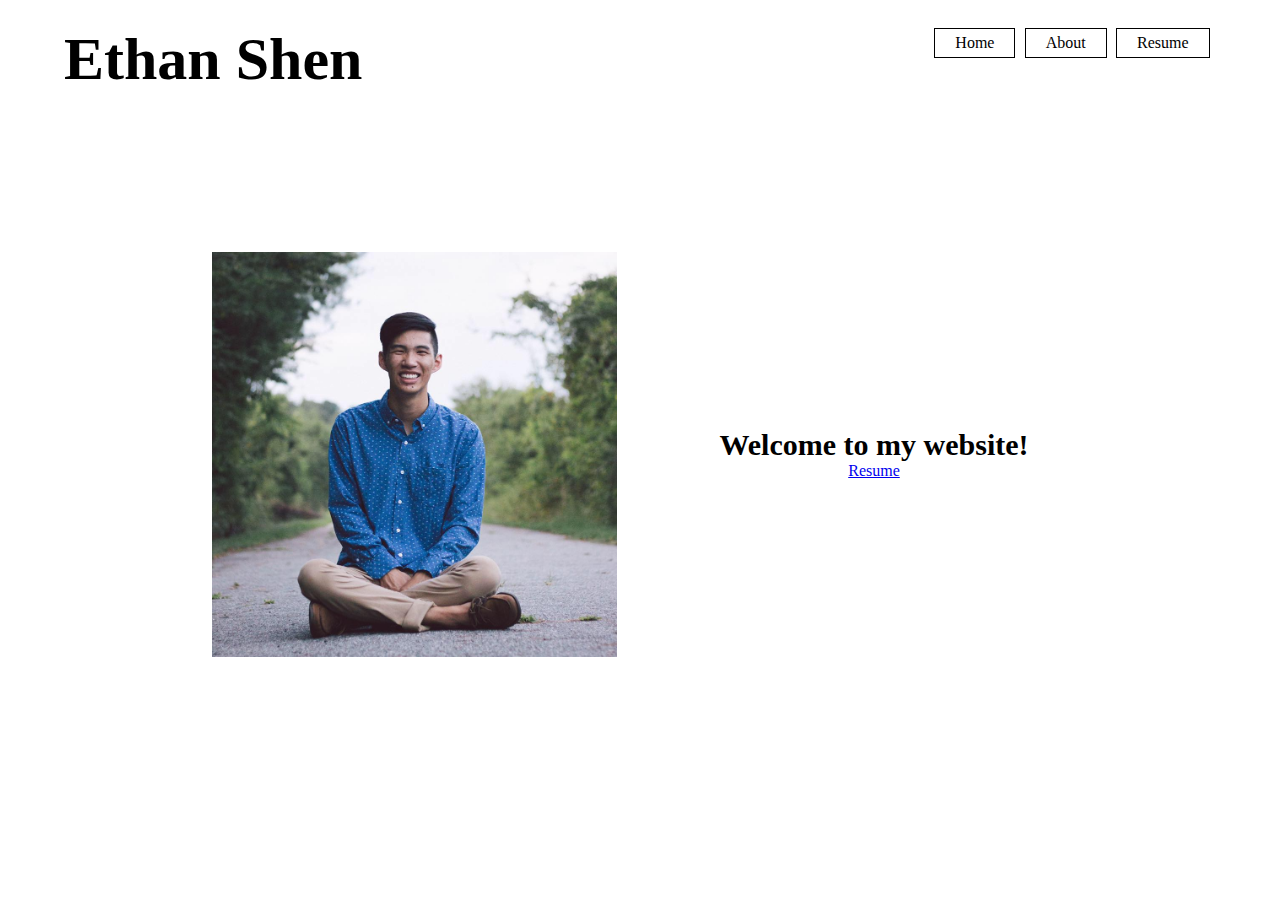
==== index.html @ ca03ebd3 "resume" ====
<!DOCTYPE html>
<html lang="en">

<head>
    <meta charset="UTF-8" />
    <meta name="viewport" content="width=device-width, intial-scale=1.0" />
    <meta http-equiv="X-UA-Compatible" content="ie-edge" />
    <link rel="stylesheet" href="./style.css" />
</head>

<body>
    <header>
        <div class="name">
            <h1>Ethan Shen</h1>
        </div>
        <nav>
            <u1 class="nav-links">
                <li class="nav-links"><a class="tabs" href="index.html">Home</a></li>
                <li class="nav-links"><a class="tabs" href="about.html">About</a></li>
                <li class="nav-links"><a class="tabs" href="ES Resume.pdf" target="_blank">Resume</a></li>
                <!-- <img src="/linkedin.png" alt="linkedin"> -->
            </u1>
        </nav>
    </header>

    <main>
        <section class="presentation">
            <div class="cover">
                <img src="18199308_1635089216522211_2241132279879699624_n-3.jpg" alt="me">
            </div>
            <div class="introduction">
                <h1>Welcome to my website!</h1>
                <a href="/Users/ethanshen/Documents/GitHub/ethann-shen.github.io/ES Resume.pdf/" target="_blank">Resume</a>

            </div>


        </section>

    </main>

</html>
---- style.css ----
* {
    margin: 0px;
    padding: 0px;
    box-sizing: border-box;
}

body {
    font-family: 'Arvo', serif;
}

header {
    width: 90%;
    margin: auto;
    display: flex;
    margin-top: 25px;
}

.name,
.nav-links {
    display: flex;
}

.name {
    flex: 3;
}

.name h1 {
    font-size: 60px;
}

nav {
    flex: 1;
    color: black;
}

.nav-links {
    justify-content: space-evenly;
    color: black;
}

.tabs {
    text-decoration: none;
    color: black;
    padding: 5px 20px;
    border: 1px solid black;
    margin: 3px;
}

.tabs:hover {
    color: #045a8d;
    transition: 0.5s ease;
}

.presentation {
    display: flex;
    width: 70%;
    min-height: 80vh;
    align-items: center;
    margin-left: auto;
    margin-right: auto;
}

.cover {
    flex: 1;
    margin: 20px;
    height: 45vh;
}

.cover img {
    height: 100%;
}

.introduction {
    flex: 1;
    text-align: center;
}

.introduction h1 {
    font-size: 30px;
}

.introduction p {
    margin-top: 5px;
    font-size: 16px;
}

.introduction p a:link,
.introduction p a:visited {
    text-decoration: none;
    color: #0570b0;
}

.introduction p a:hover {
    color: #045a8d;
    font-weight: 600;
}

@media screen and (max-width:1024px) {
    .presentation {
        flex-direction: column;
    }
    .introduction {
        text-align: center;
        margin: auto;
        margin-top: -250px;
    }
    .cover img {
        height: 80%
    }
}

@media screen and (max-width:800px) {
    .presentation {
        flex-direction: column;
    }
    .introduction {
        text-align: center;
        margin: auto;
        margin-top: -270px;
    }
    .cover img {
        height: 75%
    }
}

@media screen and (max-width:600px) {
    .presentation {
        flex-direction: column;
    }
    .introduction {
        text-align: center;
        margin: auto;
        margin-top: -270px;
    }
    .cover img {
        height: 70%
    }
}
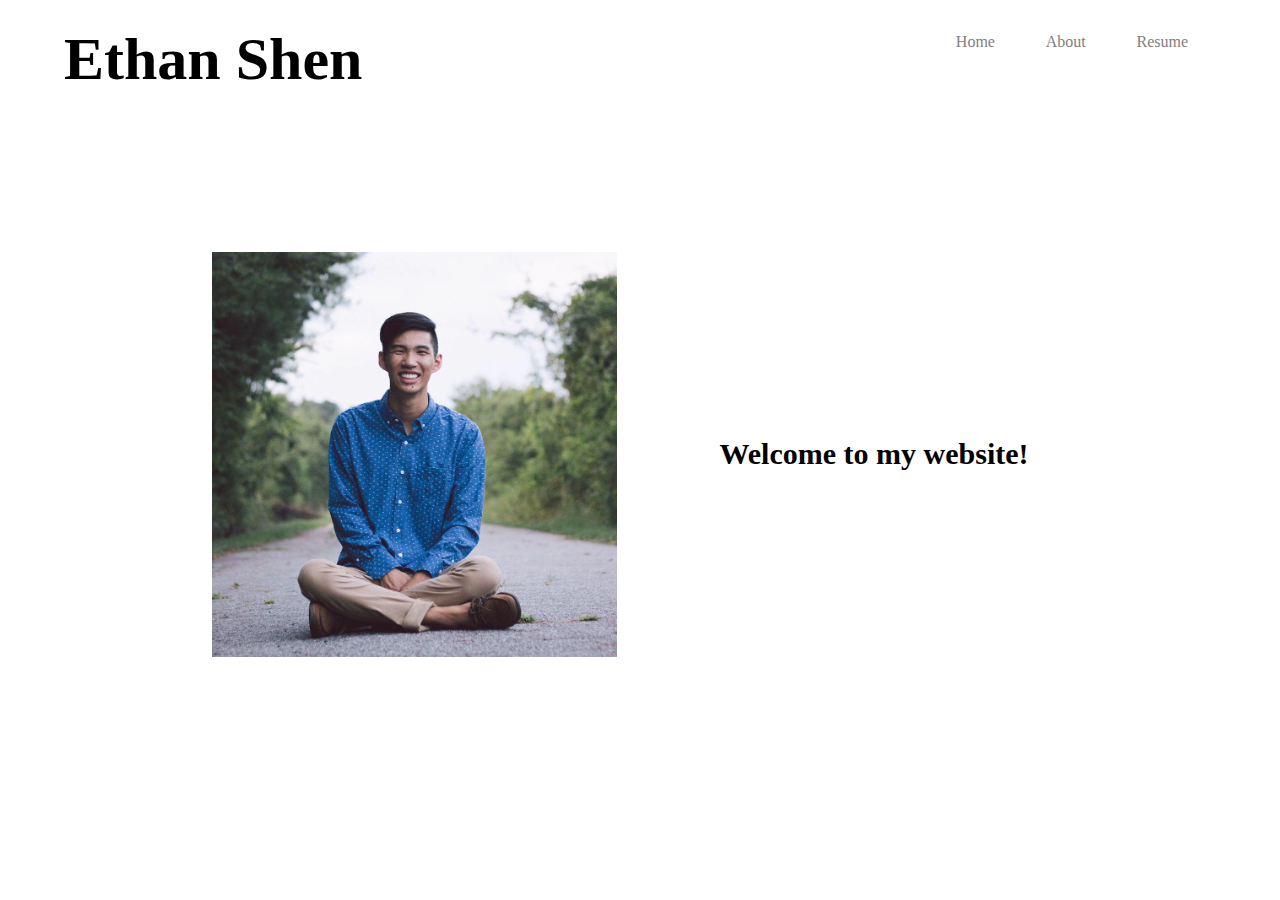
==== commit e1f35995: "rearrange" ====
--- a/index.html
+++ b/index.html
@@ -15,28 +15,26 @@
         </div>
         <nav>
             <u1 class="nav-links">
-                <li class="nav-links"><a class="tabs" href="index.html">Home</a></li>
-                <li class="nav-links"><a class="tabs" href="about.html">About</a></li>
-                <li class="nav-links"><a class="tabs" href="ES Resume.pdf" target="_blank">Resume</a></li>
-                <!-- <img src="/linkedin.png" alt="linkedin"> -->
+                <li class="nav-links"><a class="tabs" href="index.html ">Home</a></li>
+                <li class="nav-links"><a class="tabs" href="about.html ">About</a></li>
+                <li class="nav-links"><a class="tabs" href="#">Resume</a></li>
+                <!-- <img src="/linkedin.png " alt="linkedin "> -->
             </u1>
         </nav>
     </header>
 
     <main>
-        <section class="presentation">
-            <div class="cover">
-                <img src="18199308_1635089216522211_2241132279879699624_n-3.jpg" alt="me">
+        <section class="presentation ">
+            <div class="cover ">
+                <img src="18199308_1635089216522211_2241132279879699624_n-3.jpg " alt="me ">
             </div>
-            <div class="introduction">
+            <div class="introduction ">
                 <h1>Welcome to my website!</h1>
-                <a href="/Users/ethanshen/Documents/GitHub/ethann-shen.github.io/ES Resume.pdf/" target="_blank">Resume</a>
-
             </div>
+        </section>
+    </main>
 
 
-        </section>
-
-    </main>
+</body>
 
 </html>--- a/style.css
+++ b/style.css
@@ -5,7 +5,7 @@
 }
 
 body {
-    font-family: 'Arvo', serif;
+    font-family: 'Manuale', serif;
 }
 
 header {
@@ -40,15 +40,17 @@
 
 .tabs {
     text-decoration: none;
-    color: black;
+    color: grey;
     padding: 5px 20px;
-    border: 1px solid black;
     margin: 3px;
 }
 
 .tabs:hover {
-    color: #045a8d;
-    transition: 0.5s ease;
+    color: black;
+}
+
+li.selected {
+    color: red;
 }
 
 .presentation {
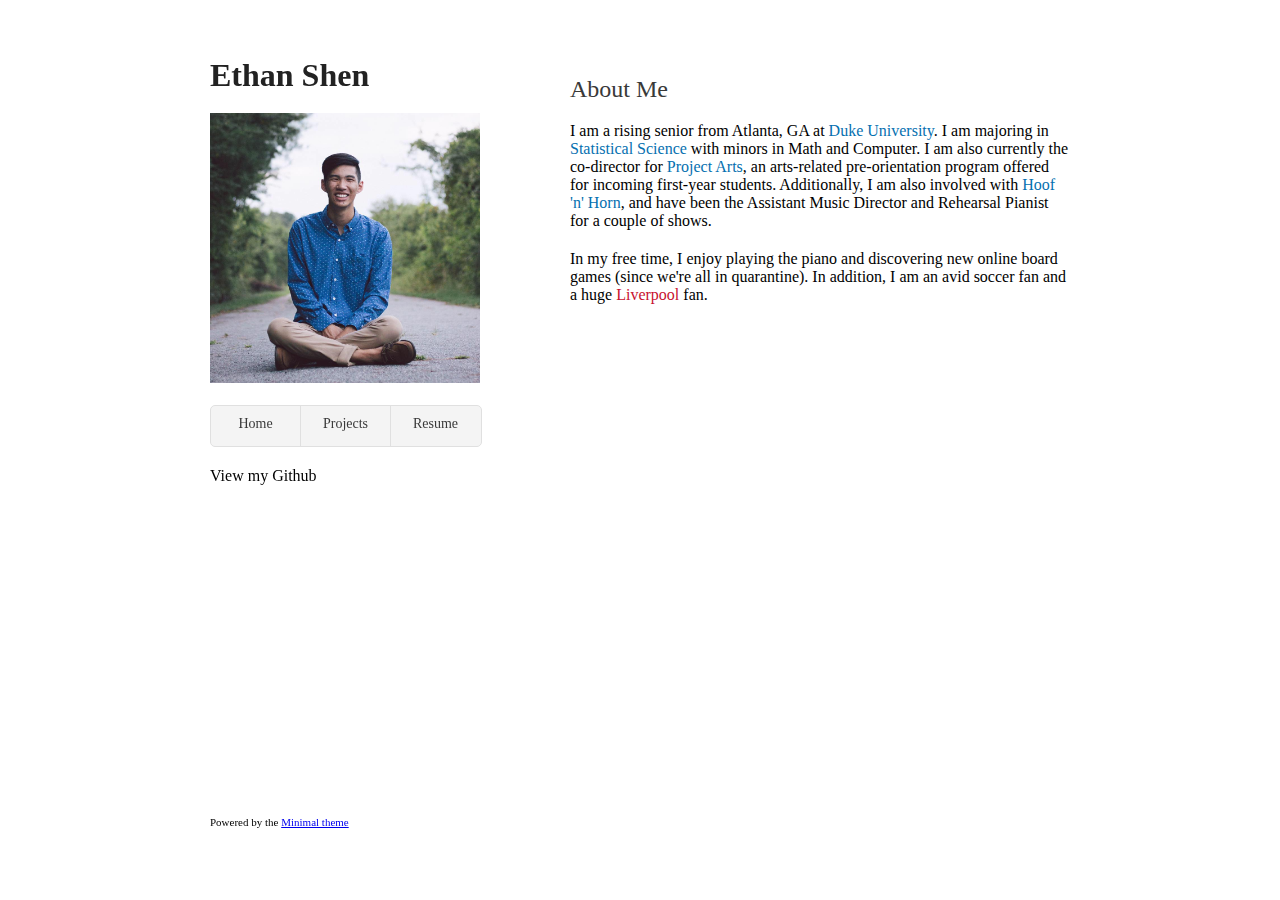
==== commit ae14c340: "minimal theme" ====
--- a/index.html
+++ b/index.html
@@ -1,40 +1,56 @@
-<!DOCTYPE html>
-<html lang="en">
+<!doctype html>
+<html>
 
 <head>
-    <meta charset="UTF-8" />
-    <meta name="viewport" content="width=device-width, intial-scale=1.0" />
-    <meta http-equiv="X-UA-Compatible" content="ie-edge" />
-    <link rel="stylesheet" href="./style.css" />
+    <meta charset="utf-8">
+    <meta http-equiv="X-UA-Compatible" content="chrome=1">
+    <title>Ethan Shen</title>
+
+    <link rel="stylesheet" href="stylesheets/styles.css">
+    <link rel="stylesheet" href="stylesheets/pygment_trac.css">
+    <meta name="viewport" content="width=device-width">
+
 </head>
 
 <body>
-    <header>
-        <div class="name">
-            <h1>Ethan Shen</h1>
-        </div>
-        <nav>
-            <u1 class="nav-links">
-                <li class="nav-links"><a class="tabs" href="index.html ">Home</a></li>
-                <li class="nav-links"><a class="tabs" href="about.html ">About</a></li>
-                <li class="nav-links"><a class="tabs" href="#">Resume</a></li>
-                <!-- <img src="/linkedin.png " alt="linkedin "> -->
-            </u1>
-        </nav>
-    </header>
-
-    <main>
-        <section class="presentation ">
+    <div class="wrapper">
+        <header>
+            <div class="name">
+                <h1>Ethan Shen</h1>
+            </div>
             <div class="cover ">
                 <img src="18199308_1635089216522211_2241132279879699624_n-3.jpg " alt="me ">
             </div>
-            <div class="introduction ">
-                <h1>Welcome to my website!</h1>
+            <br>
+            <ul>
+                <li class="nav-links"><a class="tabs" href="index.html ">Home</a></li>
+                <li class="nav-links"><a class="tabs" href="about.html ">Projects</a></li>
+                <li class="nav-links"><a class="tabs" href="ES Resume.pdf">Resume</a></li>
+            </ul>
+            <p>View my Github</p>
+        </header>
+        <section>
+            <div class="introduction">
+                <br>
+                <h2>About Me</h2>
+                <p>I am a rising senior from Atlanta, GA at
+                    <a href="https://duke.edu" target="_blank">Duke University</a>. I am majoring in
+                    <a href="https://stat.duke.edu" target="_blank">Statistical Science</a> with minors in Math and Computer. I am also currently the co-director for
+                    <a href="https://studentaffairs.duke.edu/new-students/preorientation-programs/project-arts" target="_blank">Project Arts</a>, an arts-related pre-orientation program offered for incoming first-year students. Additionally, I am also
+                    involved with <a href="https://www.hoofnhorn.org" target="_blank"> Hoof 'n' Horn</a>, and have been the Assistant Music Director and Rehearsal Pianist for a couple of shows.
+                </p>
+
+            </div>
+            <div class="liverpool">
+                <p> In my free time, I enjoy playing the piano and discovering new online board games (since we're all in quarantine). In addition, I am an avid soccer fan and a huge
+                    <a href="https://www.youtube.com/watch?v=zIlwMVkeJ5E&" target="_blank">Liverpool</a> fan. </p>
             </div>
         </section>
-    </main>
-
-
+        <footer>
+            <p><small>Powered by the <a href="https://github.com/orderedlist/minimal">Minimal theme</a></small></p>
+        </footer>
+    </div>
+    <script src="javascripts/scale.fix.js"></script>
 </body>
 
 </html>--- a/stylesheets/styles.css
+++ b/stylesheets/styles.css
@@ -0,0 +1,298 @@
+body {
+    background-color: #fff;
+    padding: 50px;
+    font-family: 'Manuale', serif;
+}
+
+h1,
+h2,
+h3,
+h4,
+h5,
+h6 {
+    color: #222;
+    margin: 0 0 20px;
+}
+
+p,
+ul,
+ol,
+table,
+pre,
+dl {
+    margin: 0 0 20px;
+}
+
+h1,
+h2,
+h3 {
+    line-height: 1.1;
+}
+
+.name h1 {
+    font-size: 32px;
+    font-weight: 600;
+}
+
+h2 {
+    color: #393939;
+    font-weight: 500;
+}
+
+h3,
+h4,
+h5,
+h6 {
+    color: #494949;
+    font-weight: 500;
+}
+
+.tabs {
+    text-decoration: none;
+    color: #393939;
+    margin: 5.5px;
+}
+
+.nav-links a {
+    line-height: 1;
+    font-size: 14px;
+    display: block;
+    text-align: center;
+    padding-top: 6px;
+    text-decoration: none;
+}
+
+.nav-links a:hover {
+    color: #494949;
+    font-weight: 600;
+}
+
+.liverpool a {
+    text-decoration: none;
+    color: #C8102E;
+}
+
+.liverpool a:hover {
+    font-weight: 600;
+}
+
+a small {
+    font-size: 15px;
+    color: #777;
+    margin-top: -0.3em;
+    display: block;
+    text-align: center;
+}
+
+a:hover small {
+    color: #777;
+}
+
+.introduction h1 {
+    font-size: 30px;
+}
+
+.introduction p {
+    margin-top: 3px;
+    font-size: 16px;
+}
+
+.introduction p a:link,
+.introduction p a:visited {
+    text-decoration: none;
+    color: #0570b0;
+}
+
+.introduction p a:hover {
+    color: #045a8d;
+    font-weight: 600;
+}
+
+.wrapper {
+    width: 860px;
+    margin: 0 auto;
+}
+
+blockquote {
+    border-left: 1px solid #e5e5e5;
+    margin: 0;
+    padding: 0 0 0 20px;
+    font-style: italic;
+}
+
+code,
+pre {
+    font-family: Monaco, Bitstream Vera Sans Mono, Lucida Console, Terminal, Consolas, Liberation Mono, DejaVu Sans Mono, Courier New, monospace;
+    color: #333;
+}
+
+pre {
+    padding: 8px 15px;
+    background: #f8f8f8;
+    border-radius: 5px;
+    border: 1px solid #e5e5e5;
+    overflow-x: auto;
+}
+
+table {
+    width: 100%;
+    border-collapse: collapse;
+}
+
+th,
+td {
+    text-align: left;
+    padding: 5px 10px;
+    border-bottom: 1px solid #e5e5e5;
+}
+
+dt {
+    color: #444;
+    font-weight: 500;
+}
+
+th {
+    color: #444;
+}
+
+img {
+    max-width: 100%;
+}
+
+header {
+    width: 270px;
+    float: left;
+    position: fixed;
+    -webkit-font-smoothing: subpixel-antialiased;
+}
+
+header ul {
+    list-style: none;
+    height: 40px;
+    padding: 0;
+    background: #f4f4f4;
+    border-radius: 5px;
+    border: 1px solid #e0e0e0;
+    width: 270px;
+}
+
+header li {
+    width: 89px;
+    float: left;
+    border-right: 1px solid #e0e0e0;
+    height: 40px;
+}
+
+header li:first-child a {
+    border-radius: 5px 0 0 5px;
+}
+
+header li:last-child a {
+    border-radius: 0 5px 5px 0;
+}
+
+header ul a:hover {
+    color: #999;
+}
+
+header ul li+li+li {
+    border-right: none;
+    width: 89px;
+}
+
+section {
+    width: 500px;
+    float: right;
+    padding-bottom: 50px;
+}
+
+small {
+    font-size: 11px;
+}
+
+hr {
+    border: 0;
+    background: #e5e5e5;
+    height: 1px;
+    margin: 0 0 20px;
+}
+
+footer {
+    width: 270px;
+    float: left;
+    position: fixed;
+    bottom: 50px;
+    -webkit-font-smoothing: subpixel-antialiased;
+}
+
+@media print,
+screen and (max-width: 960px) {
+    div.wrapper {
+        width: auto;
+        margin: 0;
+    }
+    header,
+    section,
+    footer {
+        float: none;
+        position: static;
+        width: auto;
+    }
+    header {
+        padding-right: 320px;
+    }
+    section {
+        border: 1px solid #e5e5e5;
+        border-width: 1px 0;
+        padding: 20px 0;
+        margin: 0 0 20px;
+    }
+    header a small {
+        display: inline;
+    }
+    header ul {
+        position: absolute;
+        right: 50px;
+        top: 52px;
+    }
+}
+
+@media print,
+screen and (max-width: 720px) {
+    body {
+        word-wrap: break-word;
+    }
+    header {
+        padding: 0;
+    }
+    header ul,
+    header p.view {
+        position: static;
+    }
+    pre,
+    code {
+        word-wrap: normal;
+    }
+}
+
+@media print,
+screen and (max-width: 480px) {
+    body {
+        padding: 15px;
+    }
+    header ul {
+        width: 99%;
+    }
+    header li,
+    header ul li+li+li {
+        width: 33%;
+    }
+}
+
+@media print {
+    body {
+        padding: 0.4in;
+        font-size: 12pt;
+        color: #444;
+    }
+}--- a/stylesheets/pygment_trac.css
+++ b/stylesheets/pygment_trac.css
@@ -0,0 +1,69 @@
+.highlight  { background: #ffffff; }
+.highlight .c { color: #999988; font-style: italic } /* Comment */
+.highlight .err { color: #a61717; background-color: #e3d2d2 } /* Error */
+.highlight .k { font-weight: bold } /* Keyword */
+.highlight .o { font-weight: bold } /* Operator */
+.highlight .cm { color: #999988; font-style: italic } /* Comment.Multiline */
+.highlight .cp { color: #999999; font-weight: bold } /* Comment.Preproc */
+.highlight .c1 { color: #999988; font-style: italic } /* Comment.Single */
+.highlight .cs { color: #999999; font-weight: bold; font-style: italic } /* Comment.Special */
+.highlight .gd { color: #000000; background-color: #ffdddd } /* Generic.Deleted */
+.highlight .gd .x { color: #000000; background-color: #ffaaaa } /* Generic.Deleted.Specific */
+.highlight .ge { font-style: italic } /* Generic.Emph */
+.highlight .gr { color: #aa0000 } /* Generic.Error */
+.highlight .gh { color: #999999 } /* Generic.Heading */
+.highlight .gi { color: #000000; background-color: #ddffdd } /* Generic.Inserted */
+.highlight .gi .x { color: #000000; background-color: #aaffaa } /* Generic.Inserted.Specific */
+.highlight .go { color: #888888 } /* Generic.Output */
+.highlight .gp { color: #555555 } /* Generic.Prompt */
+.highlight .gs { font-weight: bold } /* Generic.Strong */
+.highlight .gu { color: #800080; font-weight: bold; } /* Generic.Subheading */
+.highlight .gt { color: #aa0000 } /* Generic.Traceback */
+.highlight .kc { font-weight: bold } /* Keyword.Constant */
+.highlight .kd { font-weight: bold } /* Keyword.Declaration */
+.highlight .kn { font-weight: bold } /* Keyword.Namespace */
+.highlight .kp { font-weight: bold } /* Keyword.Pseudo */
+.highlight .kr { font-weight: bold } /* Keyword.Reserved */
+.highlight .kt { color: #445588; font-weight: bold } /* Keyword.Type */
+.highlight .m { color: #009999 } /* Literal.Number */
+.highlight .s { color: #d14 } /* Literal.String */
+.highlight .na { color: #008080 } /* Name.Attribute */
+.highlight .nb { color: #0086B3 } /* Name.Builtin */
+.highlight .nc { color: #445588; font-weight: bold } /* Name.Class */
+.highlight .no { color: #008080 } /* Name.Constant */
+.highlight .ni { color: #800080 } /* Name.Entity */
+.highlight .ne { color: #990000; font-weight: bold } /* Name.Exception */
+.highlight .nf { color: #990000; font-weight: bold } /* Name.Function */
+.highlight .nn { color: #555555 } /* Name.Namespace */
+.highlight .nt { color: #000080 } /* Name.Tag */
+.highlight .nv { color: #008080 } /* Name.Variable */
+.highlight .ow { font-weight: bold } /* Operator.Word */
+.highlight .w { color: #bbbbbb } /* Text.Whitespace */
+.highlight .mf { color: #009999 } /* Literal.Number.Float */
+.highlight .mh { color: #009999 } /* Literal.Number.Hex */
+.highlight .mi { color: #009999 } /* Literal.Number.Integer */
+.highlight .mo { color: #009999 } /* Literal.Number.Oct */
+.highlight .sb { color: #d14 } /* Literal.String.Backtick */
+.highlight .sc { color: #d14 } /* Literal.String.Char */
+.highlight .sd { color: #d14 } /* Literal.String.Doc */
+.highlight .s2 { color: #d14 } /* Literal.String.Double */
+.highlight .se { color: #d14 } /* Literal.String.Escape */
+.highlight .sh { color: #d14 } /* Literal.String.Heredoc */
+.highlight .si { color: #d14 } /* Literal.String.Interpol */
+.highlight .sx { color: #d14 } /* Literal.String.Other */
+.highlight .sr { color: #009926 } /* Literal.String.Regex */
+.highlight .s1 { color: #d14 } /* Literal.String.Single */
+.highlight .ss { color: #990073 } /* Literal.String.Symbol */
+.highlight .bp { color: #999999 } /* Name.Builtin.Pseudo */
+.highlight .vc { color: #008080 } /* Name.Variable.Class */
+.highlight .vg { color: #008080 } /* Name.Variable.Global */
+.highlight .vi { color: #008080 } /* Name.Variable.Instance */
+.highlight .il { color: #009999 } /* Literal.Number.Integer.Long */
+
+.type-csharp .highlight .k { color: #0000FF }
+.type-csharp .highlight .kt { color: #0000FF }
+.type-csharp .highlight .nf { color: #000000; font-weight: normal }
+.type-csharp .highlight .nc { color: #2B91AF }
+.type-csharp .highlight .nn { color: #000000 }
+.type-csharp .highlight .s { color: #A31515 }
+.type-csharp .highlight .sc { color: #A31515 }
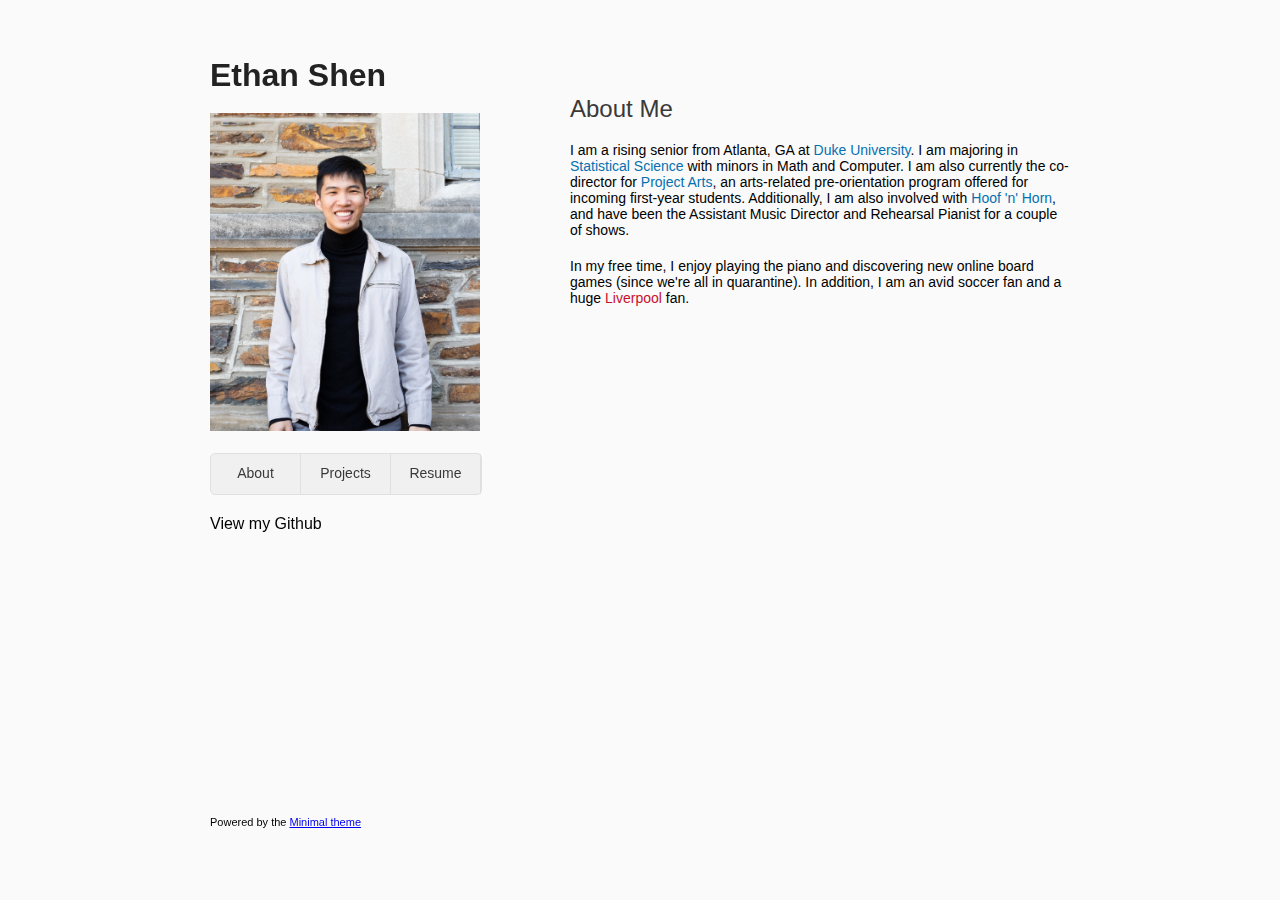
==== commit 5ca3e091: "new photo" ====
--- a/index.html
+++ b/index.html
@@ -16,14 +16,16 @@
     <div class="wrapper">
         <header>
             <div class="name">
-                <h1>Ethan Shen</h1>
+                <h1>
+                    <a class="myname" href="index.html ">Ethan Shen</a>
+                </h1>
             </div>
             <div class="cover ">
-                <img src="18199308_1635089216522211_2241132279879699624_n-3.jpg " alt="me ">
+                <img src="eshen.jpg " alt="me ">
             </div>
             <br>
             <ul>
-                <li class="nav-links"><a class="tabs" href="index.html ">Home</a></li>
+                <li class="nav-links"><a class="tabs" href="index.html ">About</a></li>
                 <li class="nav-links"><a class="tabs" href="about.html ">Projects</a></li>
                 <li class="nav-links"><a class="tabs" href="ES Resume.pdf">Resume</a></li>
             </ul>
--- a/stylesheets/styles.css
+++ b/stylesheets/styles.css
@@ -1,37 +1,12 @@
 body {
-    background-color: #fff;
+    background-color: #FAFAFA;
     padding: 50px;
-    font-family: 'Manuale', serif;
-}
-
-h1,
-h2,
-h3,
-h4,
-h5,
-h6 {
+    font-family: 'Jost', sans-serif;
+}
+
+h1 {
+    margin: 0 0 20px;
     color: #222;
-    margin: 0 0 20px;
-}
-
-p,
-ul,
-ol,
-table,
-pre,
-dl {
-    margin: 0 0 20px;
-}
-
-h1,
-h2,
-h3 {
-    line-height: 1.1;
-}
-
-.name h1 {
-    font-size: 32px;
-    font-weight: 600;
 }
 
 h2 {
@@ -39,12 +14,21 @@
     font-weight: 500;
 }
 
-h3,
-h4,
-h5,
-h6 {
-    color: #494949;
-    font-weight: 500;
+p,
+ul {
+    margin: 0 0 20px;
+}
+
+h1,
+h2 {
+    line-height: 1.1;
+}
+
+.name a {
+    font-size: 32px;
+    font-weight: 600;
+    color: #222;
+    text-decoration: none;
 }
 
 .tabs {
@@ -67,6 +51,30 @@
     font-weight: 600;
 }
 
+.introduction h1 {
+    font-size: 30px;
+}
+
+.introduction p {
+    margin-top: 3px;
+    font-size: 14px;
+}
+
+.introduction p a:link,
+.introduction p a:visited {
+    text-decoration: none;
+    color: #0570b0;
+}
+
+.introduction p a:hover {
+    color: #045a8d;
+    font-weight: 600;
+}
+
+.liverpool p {
+    font-size: 14px;
+}
+
 .liverpool a {
     text-decoration: none;
     color: #C8102E;
@@ -88,36 +96,9 @@
     color: #777;
 }
 
-.introduction h1 {
-    font-size: 30px;
-}
-
-.introduction p {
-    margin-top: 3px;
-    font-size: 16px;
-}
-
-.introduction p a:link,
-.introduction p a:visited {
-    text-decoration: none;
-    color: #0570b0;
-}
-
-.introduction p a:hover {
-    color: #045a8d;
-    font-weight: 600;
-}
-
 .wrapper {
     width: 860px;
     margin: 0 auto;
-}
-
-blockquote {
-    border-left: 1px solid #e5e5e5;
-    margin: 0;
-    padding: 0 0 0 20px;
-    font-style: italic;
 }
 
 code,
@@ -170,7 +151,7 @@
     list-style: none;
     height: 40px;
     padding: 0;
-    background: #f4f4f4;
+    background: #F0F0F0;
     border-radius: 5px;
     border: 1px solid #e0e0e0;
     width: 270px;
@@ -189,15 +170,6 @@
 
 header li:last-child a {
     border-radius: 0 5px 5px 0;
-}
-
-header ul a:hover {
-    color: #999;
-}
-
-header ul li+li+li {
-    border-right: none;
-    width: 89px;
 }
 
 section {
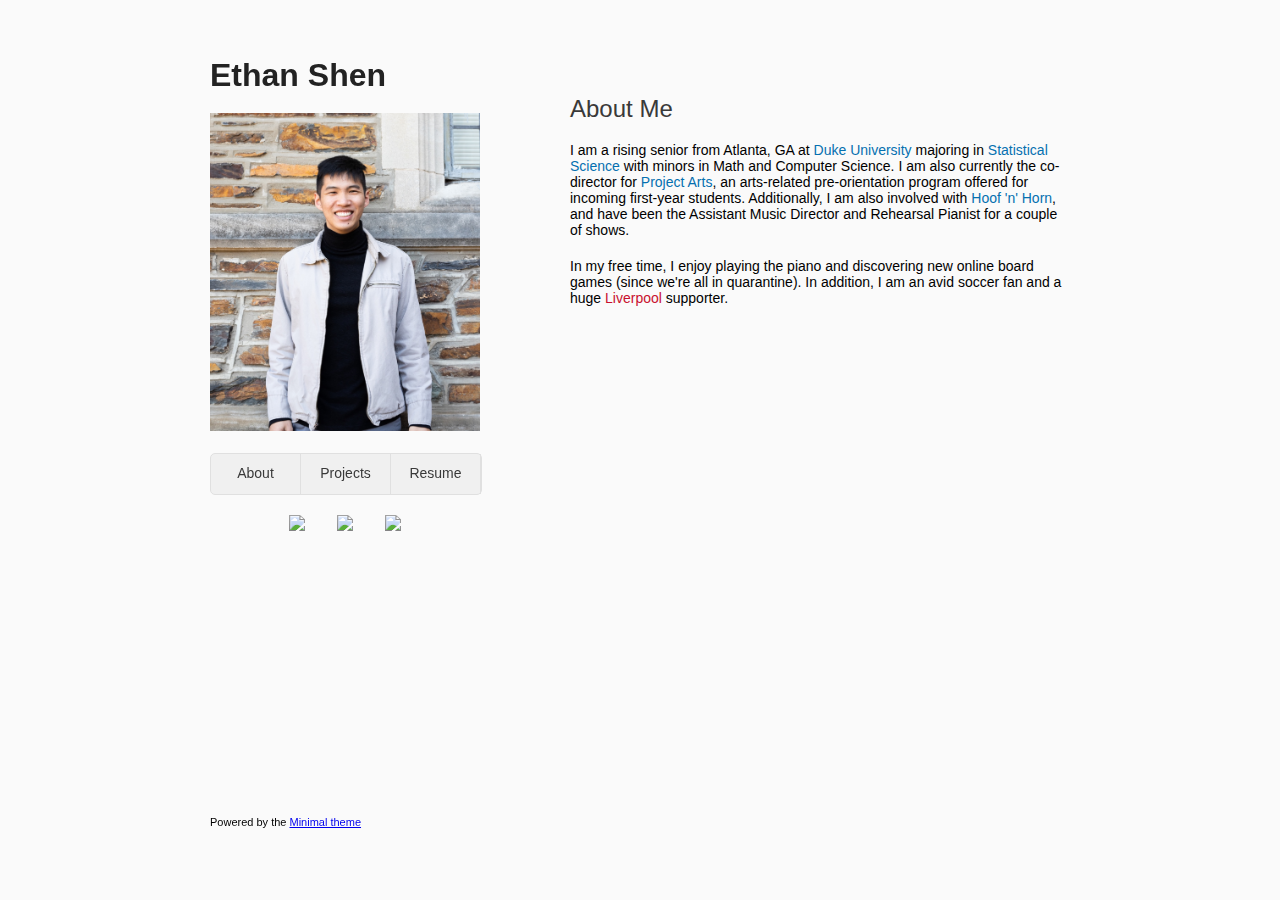
==== commit 36b14fee: "favicon" ====
--- a/index.html
+++ b/index.html
@@ -8,6 +8,7 @@
 
     <link rel="stylesheet" href="stylesheets/styles.css">
     <link rel="stylesheet" href="stylesheets/pygment_trac.css">
+    <link rel="shortcut icon" type="image/png" href="Liverpool-FC-icon.png">
     <meta name="viewport" content="width=device-width">
 
 </head>
@@ -24,35 +25,48 @@
                 <img src="eshen.jpg " alt="me ">
             </div>
             <br>
-            <ul>
+            <ul class="tab_names">
                 <li class="nav-links"><a class="tabs" href="index.html ">About</a></li>
                 <li class="nav-links"><a class="tabs" href="about.html ">Projects</a></li>
                 <li class="nav-links"><a class="tabs" href="ES Resume.pdf">Resume</a></li>
             </ul>
-            <p>View my Github</p>
+            <ul class="logos">
+                <a href="https://github.com/ethann-shen" target="_blank ">
+                    <img class="logo_image" src="https://img.icons8.com/ios-glyphs/512/000000/github-2.png " width=30px />
+                </a>
+                <a href="https://www.linkedin.com/in/ethan-shen-931010134/" target="_blank ">
+                    <img class="logo_image " src="https://img.icons8.com/windows/512/000000/linkedin-2.png " width=30px/>
+                </a>
+                <a href="mailto: ethan.shen@duke.edu" target="_blank ">
+                    <img class="logo_image " src="https://img.icons8.com/material/512/000000/new-post--v1.png " width=30px/>
+                </a>
+
+                <!-- <img src="https://img.icons8.com/metro/480/000000/linkedin.png " width=30px/> -->
+
+            </ul>
         </header>
         <section>
-            <div class="introduction">
+            <div class="introduction ">
                 <br>
                 <h2>About Me</h2>
                 <p>I am a rising senior from Atlanta, GA at
-                    <a href="https://duke.edu" target="_blank">Duke University</a>. I am majoring in
-                    <a href="https://stat.duke.edu" target="_blank">Statistical Science</a> with minors in Math and Computer. I am also currently the co-director for
-                    <a href="https://studentaffairs.duke.edu/new-students/preorientation-programs/project-arts" target="_blank">Project Arts</a>, an arts-related pre-orientation program offered for incoming first-year students. Additionally, I am also
-                    involved with <a href="https://www.hoofnhorn.org" target="_blank"> Hoof 'n' Horn</a>, and have been the Assistant Music Director and Rehearsal Pianist for a couple of shows.
+                    <a href="https://duke.edu " target="_blank ">Duke University</a> majoring in
+                    <a href="https://stat.duke.edu " target="_blank ">Statistical Science</a> with minors in Math and Computer Science. I am also currently the co-director for
+                    <a href="https://studentaffairs.duke.edu/new-students/preorientation-programs/project-arts " target="_blank ">Project Arts</a>, an arts-related pre-orientation program offered for incoming first-year students. Additionally, I am also
+                    involved with <a href="https://www.hoofnhorn.org " target="_blank "> Hoof 'n' Horn</a>, and have been the Assistant Music Director and Rehearsal Pianist for a couple of shows.
                 </p>
 
             </div>
-            <div class="liverpool">
+            <div class="liverpool ">
                 <p> In my free time, I enjoy playing the piano and discovering new online board games (since we're all in quarantine). In addition, I am an avid soccer fan and a huge
-                    <a href="https://www.youtube.com/watch?v=zIlwMVkeJ5E&" target="_blank">Liverpool</a> fan. </p>
+                    <a href="https://www.youtube.com/watch?v=zIlwMVkeJ5E& " target="_blank ">Liverpool</a> supporter. </p>
             </div>
         </section>
         <footer>
-            <p><small>Powered by the <a href="https://github.com/orderedlist/minimal">Minimal theme</a></small></p>
+            <p><small>Powered by the <a href="https://github.com/orderedlist/minimal ">Minimal theme</a></small></p>
         </footer>
     </div>
-    <script src="javascripts/scale.fix.js"></script>
+    <script src="javascripts/scale.fix.js "></script>
 </body>
 
 </html>--- a/stylesheets/styles.css
+++ b/stylesheets/styles.css
@@ -31,6 +31,10 @@
     text-decoration: none;
 }
 
+.cover img {
+    max-width: 100%;
+}
+
 .tabs {
     text-decoration: none;
     color: #393939;
@@ -47,8 +51,12 @@
 }
 
 .nav-links a:hover {
-    color: #494949;
-    font-weight: 600;
+    color: #232222;
+    font-weight: 600;
+}
+
+.logos {
+    width: 570%;
 }
 
 .introduction h1 {
@@ -101,45 +109,6 @@
     margin: 0 auto;
 }
 
-code,
-pre {
-    font-family: Monaco, Bitstream Vera Sans Mono, Lucida Console, Terminal, Consolas, Liberation Mono, DejaVu Sans Mono, Courier New, monospace;
-    color: #333;
-}
-
-pre {
-    padding: 8px 15px;
-    background: #f8f8f8;
-    border-radius: 5px;
-    border: 1px solid #e5e5e5;
-    overflow-x: auto;
-}
-
-table {
-    width: 100%;
-    border-collapse: collapse;
-}
-
-th,
-td {
-    text-align: left;
-    padding: 5px 10px;
-    border-bottom: 1px solid #e5e5e5;
-}
-
-dt {
-    color: #444;
-    font-weight: 500;
-}
-
-th {
-    color: #444;
-}
-
-img {
-    max-width: 100%;
-}
-
 header {
     width: 270px;
     float: left;
@@ -147,7 +116,7 @@
     -webkit-font-smoothing: subpixel-antialiased;
 }
 
-header ul {
+.tab_names {
     list-style: none;
     height: 40px;
     padding: 0;
@@ -157,19 +126,42 @@
     width: 270px;
 }
 
-header li {
+.nav-links {
+    font-size: 14px;
+    display: block;
+    text-align: center;
     width: 89px;
     float: left;
     border-right: 1px solid #e0e0e0;
     height: 40px;
 }
 
-header li:first-child a {
+.nav-links:first-child a {
     border-radius: 5px 0 0 5px;
 }
 
-header li:last-child a {
+.nav-links:last-child a {
     border-radius: 0 5px 5px 0;
+}
+
+.logos {
+    list-style: none;
+    height: 40px;
+    padding: 0;
+    width: 270px;
+    text-align: center;
+}
+
+.logos a {
+    text-decoration: none;
+}
+
+.logo_image:hover {
+    opacity: 0.5;
+}
+
+.logo_image {
+    margin: 0px 14px;
 }
 
 section {
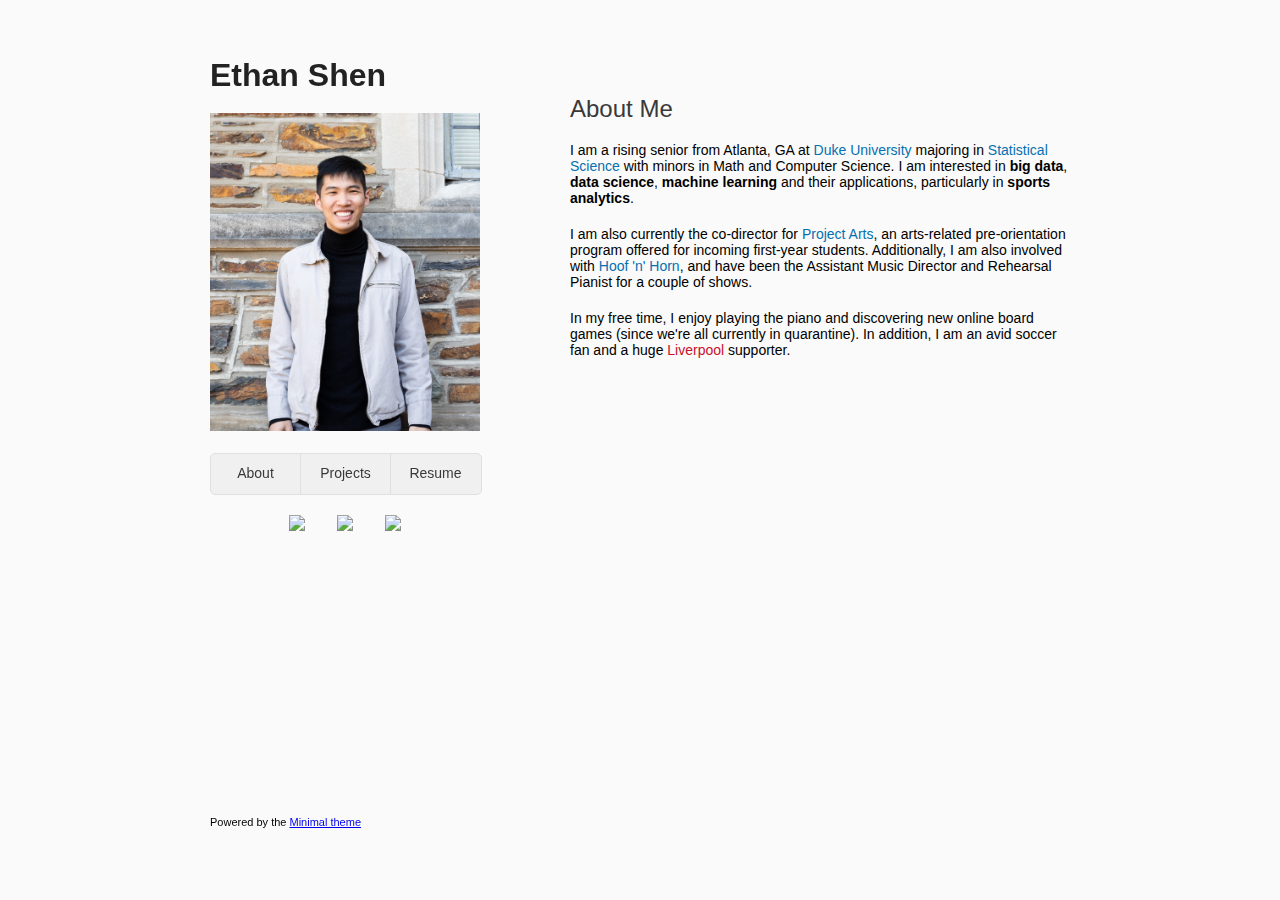
==== commit d4785b19: "fixed icons" ====
--- a/index.html
+++ b/index.html
@@ -27,7 +27,7 @@
             <br>
             <ul class="tab_names">
                 <li class="nav-links"><a class="tabs" href="index.html ">About</a></li>
-                <li class="nav-links"><a class="tabs" href="about.html ">Projects</a></li>
+                <li class="nav-links"><a class="tabs" href="project.html ">Projects</a></li>
                 <li class="nav-links"><a class="tabs" href="ES Resume.pdf">Resume</a></li>
             </ul>
             <ul class="logos">
@@ -40,25 +40,27 @@
                 <a href="mailto: ethan.shen@duke.edu" target="_blank ">
                     <img class="logo_image " src="https://img.icons8.com/material/512/000000/new-post--v1.png " width=30px/>
                 </a>
-
-                <!-- <img src="https://img.icons8.com/metro/480/000000/linkedin.png " width=30px/> -->
-
             </ul>
         </header>
         <section>
             <div class="introduction ">
                 <br>
                 <h2>About Me</h2>
-                <p>I am a rising senior from Atlanta, GA at
+                <p>
+                    I am a rising senior from Atlanta, GA at
                     <a href="https://duke.edu " target="_blank ">Duke University</a> majoring in
-                    <a href="https://stat.duke.edu " target="_blank ">Statistical Science</a> with minors in Math and Computer Science. I am also currently the co-director for
+                    <a href="https://stat.duke.edu " target="_blank ">Statistical Science</a> with minors in Math and Computer Science. I am interested in <b>big data</b>, <b>data science</b>, <b>machine learning</b> and their applications, particularly
+                    in <b>sports analytics</b>.
+                </p>
+                <p>
+                    I am also currently the co-director for
                     <a href="https://studentaffairs.duke.edu/new-students/preorientation-programs/project-arts " target="_blank ">Project Arts</a>, an arts-related pre-orientation program offered for incoming first-year students. Additionally, I am also
                     involved with <a href="https://www.hoofnhorn.org " target="_blank "> Hoof 'n' Horn</a>, and have been the Assistant Music Director and Rehearsal Pianist for a couple of shows.
                 </p>
 
             </div>
             <div class="liverpool ">
-                <p> In my free time, I enjoy playing the piano and discovering new online board games (since we're all in quarantine). In addition, I am an avid soccer fan and a huge
+                <p> In my free time, I enjoy playing the piano and discovering new online board games (since we're all currently in quarantine). In addition, I am an avid soccer fan and a huge
                     <a href="https://www.youtube.com/watch?v=zIlwMVkeJ5E& " target="_blank ">Liverpool</a> supporter. </p>
             </div>
         </section>
--- a/stylesheets/styles.css
+++ b/stylesheets/styles.css
@@ -22,91 +22,6 @@
 h1,
 h2 {
     line-height: 1.1;
-}
-
-.name a {
-    font-size: 32px;
-    font-weight: 600;
-    color: #222;
-    text-decoration: none;
-}
-
-.cover img {
-    max-width: 100%;
-}
-
-.tabs {
-    text-decoration: none;
-    color: #393939;
-    margin: 5.5px;
-}
-
-.nav-links a {
-    line-height: 1;
-    font-size: 14px;
-    display: block;
-    text-align: center;
-    padding-top: 6px;
-    text-decoration: none;
-}
-
-.nav-links a:hover {
-    color: #232222;
-    font-weight: 600;
-}
-
-.logos {
-    width: 570%;
-}
-
-.introduction h1 {
-    font-size: 30px;
-}
-
-.introduction p {
-    margin-top: 3px;
-    font-size: 14px;
-}
-
-.introduction p a:link,
-.introduction p a:visited {
-    text-decoration: none;
-    color: #0570b0;
-}
-
-.introduction p a:hover {
-    color: #045a8d;
-    font-weight: 600;
-}
-
-.liverpool p {
-    font-size: 14px;
-}
-
-.liverpool a {
-    text-decoration: none;
-    color: #C8102E;
-}
-
-.liverpool a:hover {
-    font-weight: 600;
-}
-
-a small {
-    font-size: 15px;
-    color: #777;
-    margin-top: -0.3em;
-    display: block;
-    text-align: center;
-}
-
-a:hover small {
-    color: #777;
-}
-
-.wrapper {
-    width: 860px;
-    margin: 0 auto;
 }
 
 header {
@@ -114,6 +29,23 @@
     float: left;
     position: fixed;
     -webkit-font-smoothing: subpixel-antialiased;
+}
+
+.name a {
+    font-size: 32px;
+    font-weight: 600;
+    color: #222;
+    text-decoration: none;
+}
+
+.cover img {
+    max-width: 100%;
+}
+
+.tabs {
+    text-decoration: none;
+    color: #393939;
+    margin: 5.5px;
 }
 
 .tab_names {
@@ -144,6 +76,79 @@
     border-radius: 0 5px 5px 0;
 }
 
+.tab_names .nav-links+.nav-links+.nav-links {
+    border-right: none;
+    width: 89px;
+}
+
+.nav-links a {
+    line-height: 1;
+    font-size: 14px;
+    display: block;
+    text-align: center;
+    padding-top: 6px;
+    text-decoration: none;
+}
+
+.nav-links a:hover {
+    color: #232222;
+    font-weight: 600;
+}
+
+.logos {
+    width: 100%;
+}
+
+.introduction h1 {
+    font-size: 30px;
+}
+
+.introduction p {
+    margin-top: 3px;
+    font-size: 14px;
+}
+
+.introduction p a:link,
+.introduction p a:visited {
+    text-decoration: none;
+    color: #0570b0;
+}
+
+.introduction p a:hover {
+    color: #045a8d;
+    font-weight: 600;
+}
+
+.liverpool p {
+    font-size: 14px;
+}
+
+.liverpool a {
+    text-decoration: none;
+    color: #C8102E;
+}
+
+.liverpool a:hover {
+    font-weight: 600;
+}
+
+a small {
+    font-size: 15px;
+    color: #777;
+    margin-top: -0.3em;
+    display: block;
+    text-align: center;
+}
+
+a:hover small {
+    color: #777;
+}
+
+.wrapper {
+    width: 860px;
+    margin: 0 auto;
+}
+
 .logos {
     list-style: none;
     height: 40px;
@@ -158,6 +163,7 @@
 
 .logo_image:hover {
     opacity: 0.5;
+    transform: scale(1.2)
 }
 
 .logo_image {
@@ -214,10 +220,16 @@
     header a small {
         display: inline;
     }
-    header ul {
+    .tab_names {
         position: absolute;
         right: 50px;
         top: 52px;
+    }
+    /* without this, icons would be on top of tabs*/
+    .logos {
+        position: absolute;
+        right: 50px;
+        top: 112px;
     }
 }
 
@@ -229,8 +241,9 @@
     header {
         padding: 0;
     }
-    header ul,
-    header p.view {
+    .tab_names,
+    .logos,
+    header p.view .container {
         position: static;
     }
     pre,
@@ -244,11 +257,13 @@
     body {
         padding: 15px;
     }
-    header ul {
+    .tab_names,
+    .logos {
         width: 99%;
     }
-    header li,
-    header ul li+li+li {
+    .nav-links,
+    .logos,
+    .tab_names li+li+li {
         width: 33%;
     }
 }
@@ -259,4 +274,80 @@
         font-size: 12pt;
         color: #444;
     }
-}+}
+
+
+/* https://codepen.io/ArnaudBalland/pen/vGZKLr?editors=1100 -- for Project pictures
+*/
+
+.container {
+    padding: 1em 0;
+    width: 75%;
+}
+
+.content {
+    position: relative;
+    width: 90%;
+    max-width: 400px;
+    margin: auto;
+    overflow: hidden;
+}
+
+.content .content-overlay {
+    position: absolute;
+    height: 99%;
+    width: 100%;
+    left: 0;
+    top: 0;
+    bottom: 0;
+    right: 0;
+    opacity: 0;
+    /*
+    -webkit-transition: all 0.4s ease-in-out 0s;
+    -moz-transition: all 0.4s ease-in-out 0s;
+    transition: all 0.4s ease-in-out 0s;
+    */
+}
+
+.content-image {
+    width: 100%
+}
+
+.content-details {
+    position: absolute;
+    text-align: center;
+    padding-left: 1em;
+    padding-right: 1em;
+    width: 100%;
+    top: 50%;
+    left: 50%;
+    opacity: 0;
+    -webkit-transform: translate(-50%, -50%);
+    -moz-transform: translate(-50%, -50%);
+    transform: translate(-50%, -50%);
+    /*
+    -webkit-transition: all 0.3s ease-in-out 0s;
+    -moz-transition: all 0.3s ease-in-out 0s;
+    transition: all 0.3s ease-in-out 0s;
+    */
+}
+
+
+/* makes image transparent, but keeps text opaque*/
+
+.content:hover .content-image {
+    opacity: 0.3
+}
+
+.content:hover .content-details {
+    opacity: 1;
+}
+
+.content-details p {
+    color: black;
+    text-align: center;
+    font-size: 125%;
+}
+
+
+/* makes image transparent, but keeps text opaque*/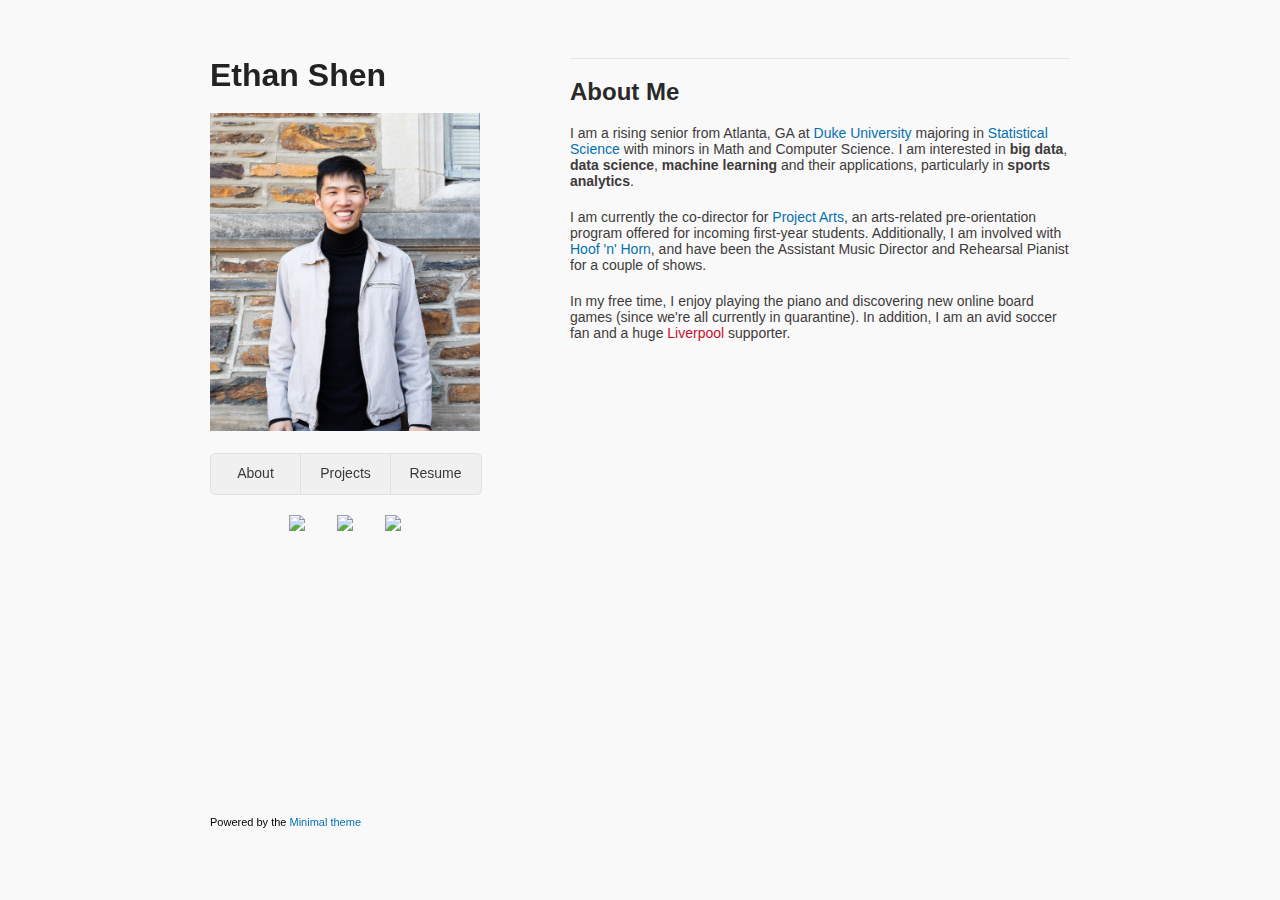
==== commit ef32f957: "fixing images" ====
--- a/index.html
+++ b/index.html
@@ -8,7 +8,7 @@
 
     <link rel="stylesheet" href="stylesheets/styles.css">
     <link rel="stylesheet" href="stylesheets/pygment_trac.css">
-    <link rel="shortcut icon" type="image/png" href="Liverpool-FC-icon.png">
+    <link rel="shortcut icon" type="image/png" href="/images/Liverpool-FC-icon.png">
     <meta name="viewport" content="width=device-width">
 
 </head>
@@ -22,7 +22,7 @@
                 </h1>
             </div>
             <div class="cover ">
-                <img src="eshen.jpg " alt="me ">
+                <img src="/images/eshen.jpg " alt="me ">
             </div>
             <br>
             <ul class="tab_names">
@@ -44,7 +44,6 @@
         </header>
         <section>
             <div class="introduction ">
-                <br>
                 <h2>About Me</h2>
                 <p>
                     I am a rising senior from Atlanta, GA at
@@ -53,9 +52,9 @@
                     in <b>sports analytics</b>.
                 </p>
                 <p>
-                    I am also currently the co-director for
-                    <a href="https://studentaffairs.duke.edu/new-students/preorientation-programs/project-arts " target="_blank ">Project Arts</a>, an arts-related pre-orientation program offered for incoming first-year students. Additionally, I am also
-                    involved with <a href="https://www.hoofnhorn.org " target="_blank "> Hoof 'n' Horn</a>, and have been the Assistant Music Director and Rehearsal Pianist for a couple of shows.
+                    I am currently the co-director for
+                    <a href="https://studentaffairs.duke.edu/new-students/preorientation-programs/project-arts " target="_blank ">Project Arts</a>, an arts-related pre-orientation program offered for incoming first-year students. Additionally, I am involved
+                    with <a href="https://www.hoofnhorn.org " target="_blank "> Hoof 'n' Horn</a>, and have been the Assistant Music Director and Rehearsal Pianist for a couple of shows.
                 </p>
 
             </div>
--- a/stylesheets/styles.css
+++ b/stylesheets/styles.css
@@ -1,7 +1,7 @@
 body {
-    background-color: #FAFAFA;
+    background-color: #f9f9f9;
     padding: 50px;
-    font-family: 'Jost', sans-serif;
+    font-family: 'Noto Sans', sans-serif;
 }
 
 h1 {
@@ -10,8 +10,8 @@
 }
 
 h2 {
-    color: #393939;
-    font-weight: 500;
+    color: #292929;
+    font-weight: 600;
 }
 
 p,
@@ -106,6 +106,7 @@
 .introduction p {
     margin-top: 3px;
     font-size: 14px;
+    color: #3f3b3b;
 }
 
 .introduction p a:link,
@@ -121,6 +122,7 @@
 
 .liverpool p {
     font-size: 14px;
+    color: #3f3b3b;
 }
 
 .liverpool a {
@@ -130,18 +132,6 @@
 
 .liverpool a:hover {
     font-weight: 600;
-}
-
-a small {
-    font-size: 15px;
-    color: #777;
-    margin-top: -0.3em;
-    display: block;
-    text-align: center;
-}
-
-a:hover small {
-    color: #777;
 }
 
 .wrapper {
@@ -173,18 +163,8 @@
 section {
     width: 500px;
     float: right;
-    padding-bottom: 50px;
-}
-
-small {
-    font-size: 11px;
-}
-
-hr {
-    border: 0;
-    background: #e5e5e5;
-    height: 1px;
-    margin: 0 0 20px;
+    border: 1px solid #e5e5e5;
+    border-width: 1px 0 0 0;
 }
 
 footer {
@@ -195,106 +175,61 @@
     -webkit-font-smoothing: subpixel-antialiased;
 }
 
-@media print,
-screen and (max-width: 960px) {
-    div.wrapper {
-        width: auto;
-        margin: 0;
-    }
-    header,
-    section,
-    footer {
-        float: none;
-        position: static;
-        width: auto;
-    }
-    header {
-        padding-right: 320px;
-    }
-    section {
-        border: 1px solid #e5e5e5;
-        border-width: 1px 0;
-        padding: 20px 0;
-        margin: 0 0 20px;
-    }
-    header a small {
-        display: inline;
-    }
-    .tab_names {
-        position: absolute;
-        right: 50px;
-        top: 52px;
-    }
-    /* without this, icons would be on top of tabs*/
-    .logos {
-        position: absolute;
-        right: 50px;
-        top: 112px;
-    }
-}
-
-@media print,
-screen and (max-width: 720px) {
-    body {
-        word-wrap: break-word;
-    }
-    header {
-        padding: 0;
-    }
-    .tab_names,
-    .logos,
-    header p.view .container {
-        position: static;
-    }
-    pre,
-    code {
-        word-wrap: normal;
-    }
-}
-
-@media print,
-screen and (max-width: 480px) {
-    body {
-        padding: 15px;
-    }
-    .tab_names,
-    .logos {
-        width: 99%;
-    }
-    .nav-links,
-    .logos,
-    .tab_names li+li+li {
-        width: 33%;
-    }
-}
-
-@media print {
-    body {
-        padding: 0.4in;
-        font-size: 12pt;
-        color: #444;
-    }
+small {
+    font-size: 11px;
+}
+
+footer a {
+    text-decoration: none;
+    color: #0570b0;
+}
+
+footer a:hover {
+    color: #045a8d;
+    font-weight: 600;
+}
+
+
+/*https://css-tricks.com/almanac/properties/f/flex-wrap/ -- for project pictures */
+
+.flex-container {
+    padding: 0;
+    margin: 0;
+    list-style: none;
+    -ms-box-orient: horizontal;
+    display: -webkit-box;
+    display: -moz-box;
+    display: -ms-flexbox;
+    display: -moz-flex;
+    display: -webkit-flex;
+    display: flex;
+}
+
+.wrap {
+    -webkit-flex-wrap: wrap;
+    flex-wrap: wrap;
+    align-items: flex-start;
+}
+
+.flex-item {
+    width: 45%;
+    padding: 1px;
+    margin: 2px;
 }
 
 
 /* https://codepen.io/ArnaudBalland/pen/vGZKLr?editors=1100 -- for Project pictures
 */
 
-.container {
-    padding: 1em 0;
-    width: 75%;
-}
-
 .content {
     position: relative;
-    width: 90%;
     max-width: 400px;
     margin: auto;
     overflow: hidden;
+    padding: 5px;
 }
 
 .content .content-overlay {
-    position: absolute;
     height: 99%;
     width: 100%;
     left: 0;
@@ -310,12 +245,11 @@
 }
 
 .content-image {
-    width: 100%
+    width: 100%;
 }
 
 .content-details {
     position: absolute;
-    text-align: center;
     padding-left: 1em;
     padding-right: 1em;
     width: 100%;
@@ -345,9 +279,109 @@
 
 .content-details p {
     color: black;
+    font: 150%;
     text-align: center;
-    font-size: 125%;
-}
-
-
-/* makes image transparent, but keeps text opaque*/+    margin-top: 10px;
+}
+
+
+/* makes image transparent, but keeps text opaque*/
+
+@media print,
+screen and (max-width: 960px) {
+    div.wrapper {
+        width: auto;
+        margin: 0;
+    }
+    header,
+    section,
+    footer {
+        float: none;
+        position: static;
+        width: auto;
+    }
+    header {
+        padding-right: 320px;
+    }
+    section {
+        border: 1px solid #e5e5e5;
+        border-width: 1px 0;
+        padding: 5px 0;
+        margin: 0 0 5px;
+    }
+    header a small {
+        display: inline;
+    }
+    .tab_names {
+        position: absolute;
+        right: 50px;
+        top: 52px;
+    }
+    /* without this, icons would be on top of tabs*/
+    .logos {
+        position: absolute;
+        right: 50px;
+        top: 112px;
+    }
+    .content-details p {
+        font-size: 125%;
+    }
+}
+
+@media print,
+screen and (max-width: 720px) {
+    body {
+        word-wrap: break-word;
+    }
+    header {
+        padding: 0;
+    }
+    .tab_names,
+    .logos,
+    header p.view .container {
+        position: static;
+    }
+    .cover {
+        width: 400px;
+    }
+    .content-details p {
+        font-size: 110%;
+    }
+    .flex-container {
+        display: block;
+    }
+    .flex-item {
+        width: 350px;
+    }
+    .flex-item img {
+        float: none;
+        margin: 0 15px 0 0;
+    }
+}
+
+@media print,
+screen and (max-width: 480px) {
+    body {
+        padding: 15px;
+    }
+    .tab_names,
+    .logos {
+        width: 99%;
+    }
+    .nav-links,
+    .logos,
+    .tab_names li+li+li {
+        width: 33%;
+    }
+    .content-details p {
+        font-size: 100%;
+    }
+}
+
+@media print {
+    body {
+        padding: 0.4in;
+        font-size: 12pt;
+        color: #444;
+    }
+}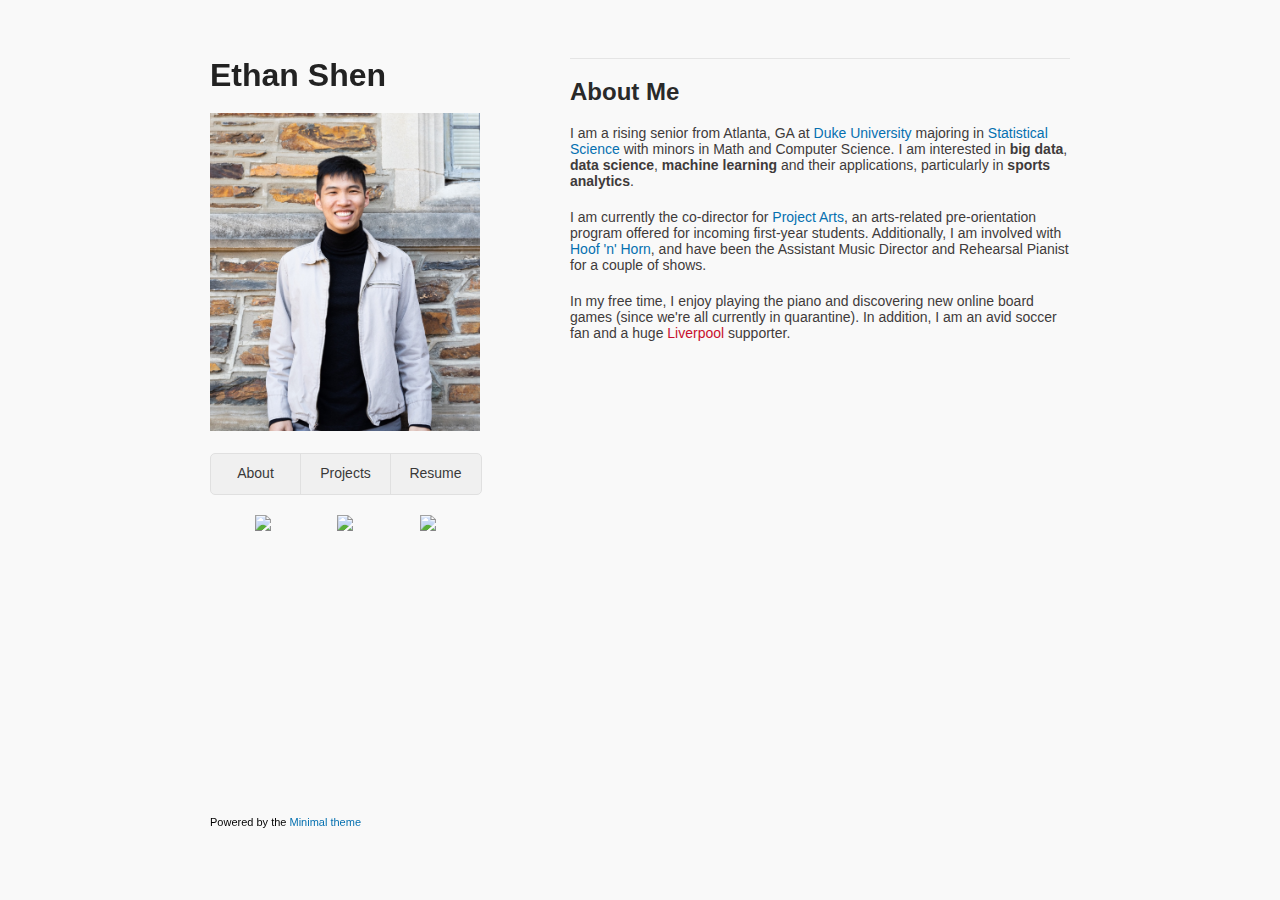
==== commit 4ad05919: "logos" ====
--- a/index.html
+++ b/index.html
@@ -31,15 +31,21 @@
                 <li class="nav-links"><a class="tabs" href="ES Resume.pdf">Resume</a></li>
             </ul>
             <ul class="logos">
-                <a href="https://github.com/ethann-shen" target="_blank ">
-                    <img class="logo_image" src="https://img.icons8.com/ios-glyphs/512/000000/github-2.png " width=30px />
-                </a>
-                <a href="https://www.linkedin.com/in/ethan-shen-931010134/" target="_blank ">
-                    <img class="logo_image " src="https://img.icons8.com/windows/512/000000/linkedin-2.png " width=30px/>
-                </a>
-                <a href="mailto: ethan.shen@duke.edu" target="_blank ">
-                    <img class="logo_image " src="https://img.icons8.com/material/512/000000/new-post--v1.png " width=30px/>
-                </a>
+                <li class="logo-links">
+                    <a href="https://github.com/ethann-shen" target="_blank ">
+                        <img class="logo_image" src="https://img.icons8.com/ios-glyphs/512/000000/github-2.png " width=30px />
+                    </a>
+                </li>
+                <li class="logo-links">
+                    <a href="https://www.linkedin.com/in/ethan-shen-931010134/" target="_blank ">
+                        <img class="logo_image " src="https://img.icons8.com/windows/512/000000/linkedin-2.png " width=30px/>
+                    </a>
+                </li>
+                <li class="logo-links">
+                    <a href="mailto: ethan.shen@duke.edu" target="_blank ">
+                        <img class="logo_image " src="https://img.icons8.com/material/512/000000/new-post--v1.png " width=30px/>
+                    </a>
+                </li>
             </ul>
         </header>
         <section>
--- a/stylesheets/styles.css
+++ b/stylesheets/styles.css
@@ -95,10 +95,6 @@
     font-weight: 600;
 }
 
-.logos {
-    width: 100%;
-}
-
 .introduction h1 {
     font-size: 30px;
 }
@@ -140,11 +136,21 @@
 }
 
 .logos {
+    width: 100%;
     list-style: none;
     height: 40px;
     padding: 0;
     width: 270px;
+    display: block;
     text-align: center;
+}
+
+.logo-links {
+    display: block;
+    width: 60px;
+    float: left;
+    margin-left: 22.5px;
+    height: 40px;
 }
 
 .logos a {
@@ -212,7 +218,7 @@
 }
 
 .flex-item {
-    width: 45%;
+    width: 48.8%;
     padding: 1px;
     margin: 2px;
 }
@@ -269,19 +275,33 @@
 
 /* makes image transparent, but keeps text opaque*/
 
-.content:hover .content-image {
+.flex-item:hover .text-block {
+    opacity: 1;
+}
+
+.flex-item:hover .content-image {
     opacity: 0.3
 }
 
-.content:hover .content-details {
+.flex-item:hover .content-details {
     opacity: 1;
 }
 
-.content-details p {
+.content-details {
     color: black;
     font: 150%;
     text-align: center;
-    margin-top: 10px;
+}
+
+.text-block {
+    position: static;
+    text-align: center;
+    background-color: #ededed;
+    color: #232222;
+    opacity: 0;
+    font-size: 11px;
+    margin: -9px 5px 0px;
+    padding: 20px 20px 1px;
 }
 
 
